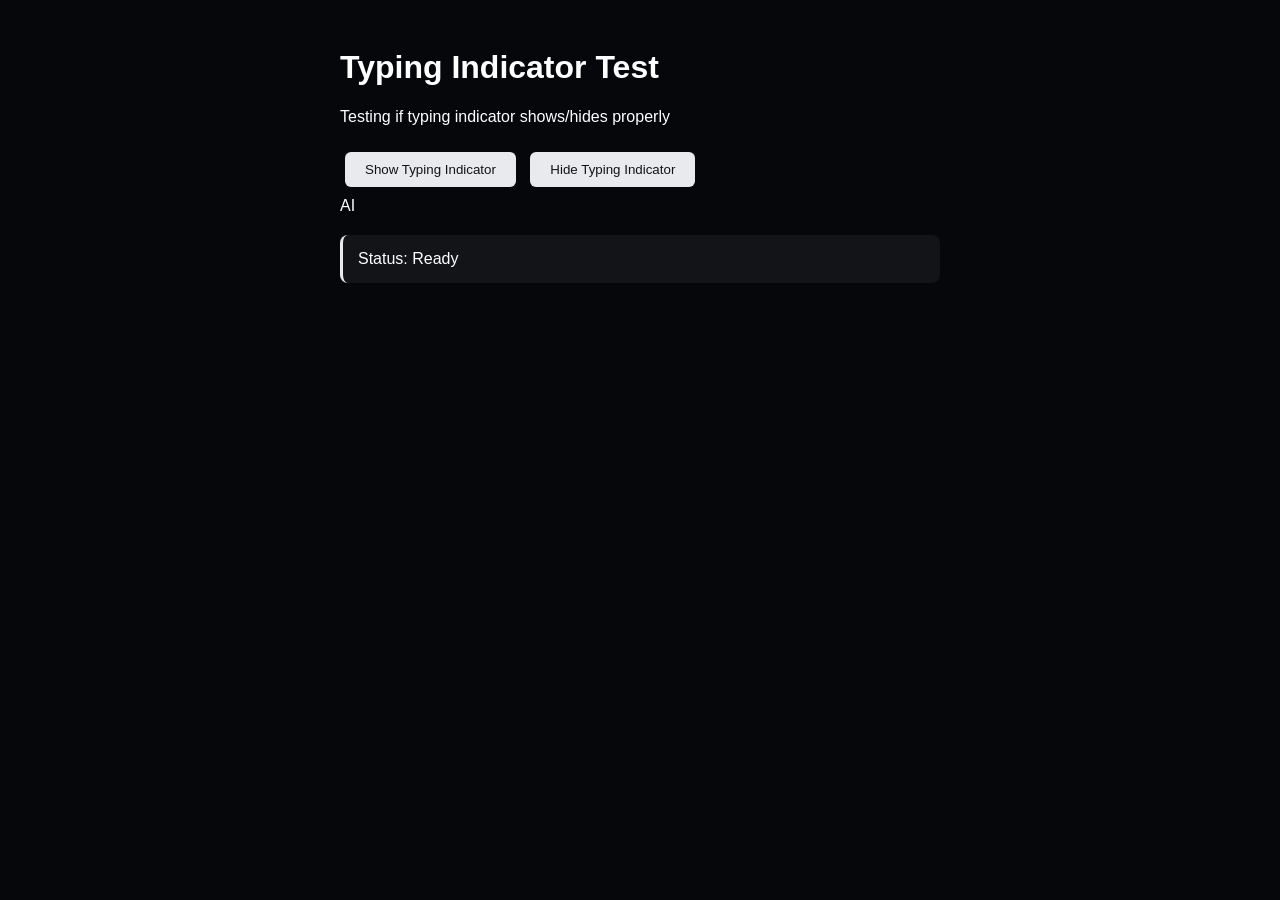
==== frontend/test_typing.html @ fcda92f5 "Refined Email Function And Documents Function" ====
<!DOCTYPE html>
<html lang="en">
<head>
    <meta charset="UTF-8">
    <meta name="viewport" content="width=device-width, initial-scale=1.0">
    <title>Test Typing Indicator</title>
    <link rel="stylesheet" href="frontend/css/globals.css?v=20260728">
    <style>
        body {
            padding: 20px;
            background-color: #05070b;
            color: white;
            font-family: 'DM Sans', sans-serif;
        }
        .test-container {
            max-width: 600px;
            margin: 0 auto;
        }
        .button {
            display: inline-block;
            padding: 10px 20px;
            background-color: #e8eaed;
            color: #111317;
            border: none;
            border-radius: 6px;
            cursor: pointer;
            margin: 10px 5px;
            font-weight: 500;
        }
        .button:hover {
            background-color: #d4d9e0;
        }
        .status {
            margin-top: 20px;
            padding: 15px;
            background-color: rgba(255, 255, 255, 0.05);
            border-radius: 8px;
            border-left: 3px solid #e8eaed;
        }
    </style>
</head>
<body>
    <div class="test-container">
        <h1>Typing Indicator Test</h1>
        <p>Testing if typing indicator shows/hides properly</p>

        <button class="button" id="showTyping">Show Typing Indicator</button>
        <button class="button" id="hideTyping">Hide Typing Indicator</button>

        <div class="typing-indicator" id="typingIndicator" aria-label="Assistant is typing">
            <div class="msg-avatar" aria-hidden="true">AI</div>
            <div class="typing-dots" aria-hidden="true">
                <span></span><span></span><span></span>
            </div>
        </div>

        <div class="status" id="status">Status: Ready</div>
    </div>

    <script>
        document.getElementById('showTyping').addEventListener('click', function() {
            const indicator = document.getElementById('typingIndicator');
            indicator.classList.add('visible');
            document.getElementById('status').textContent = 'Status: Typing indicator VISIBLE';
            document.getElementById('status').style.borderLeftColor = '#e8eaed';
        });

        document.getElementById('hideTyping').addEventListener('click', function() {
            const indicator = document.getElementById('typingIndicator');
            indicator.classList.remove('visible');
            document.getElementById('status').textContent = 'Status: Typing indicator HIDDEN';
            document.getElementById('status').style.borderLeftColor = '#a3a6ab';
        });
    </script>
</body>
</html>
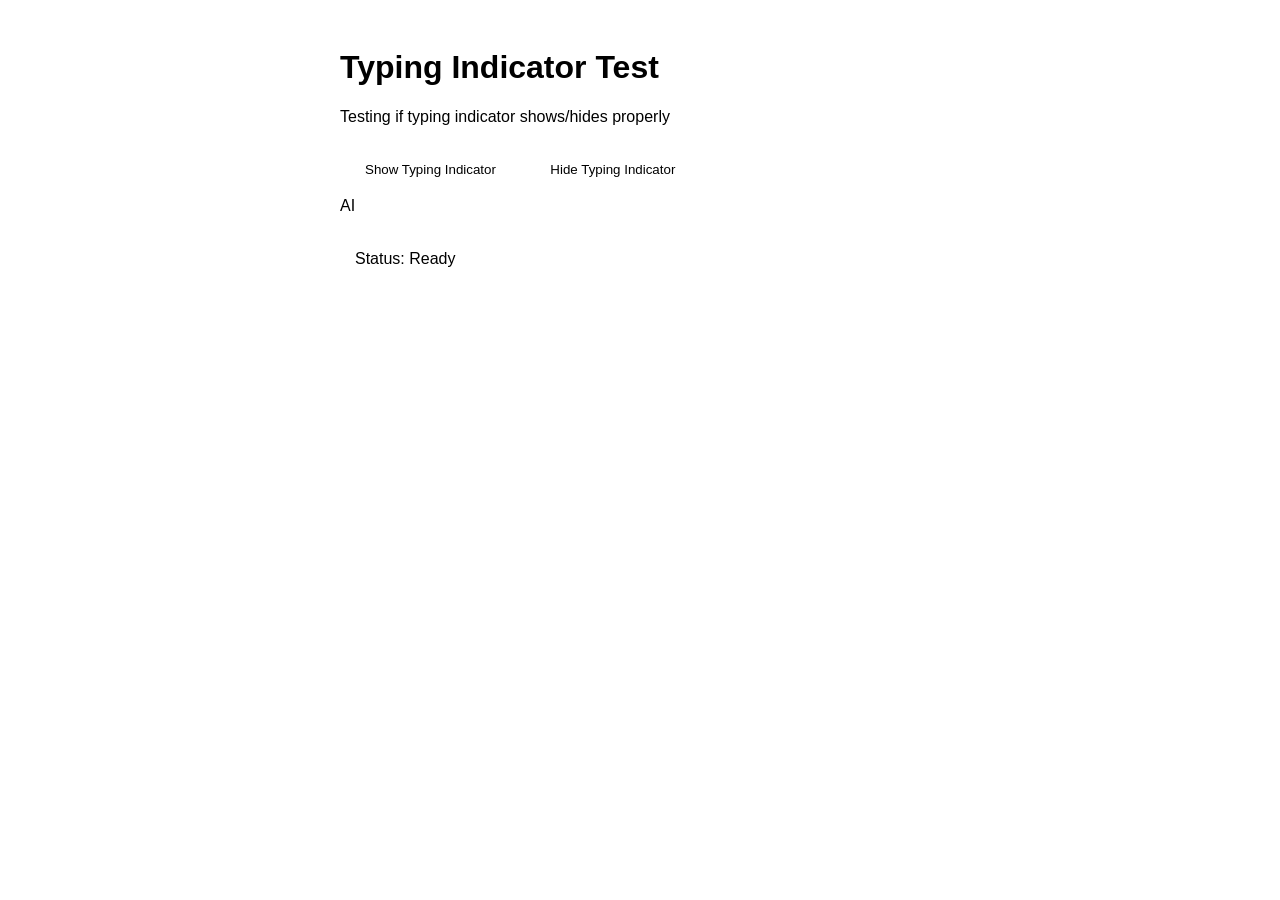
==== commit 49ced3d7: "Added themes change feature in dashboard" ====
--- a/frontend/test_typing.html
+++ b/frontend/test_typing.html
@@ -4,12 +4,13 @@
     <meta charset="UTF-8">
     <meta name="viewport" content="width=device-width, initial-scale=1.0">
     <title>Test Typing Indicator</title>
-    <link rel="stylesheet" href="frontend/css/globals.css?v=20260728">
+    <script src="frontend/js/theme.js?v=20260802"></script>
+    <link rel="stylesheet" href="frontend/css/globals.css?v=20260802">
     <style>
         body {
             padding: 20px;
-            background-color: #05070b;
-            color: white;
+            background-color: var(--bg-void);
+            color: var(--text-primary);
             font-family: 'DM Sans', sans-serif;
         }
         .test-container {
@@ -19,8 +20,8 @@
         .button {
             display: inline-block;
             padding: 10px 20px;
-            background-color: #e8eaed;
-            color: #111317;
+            background-color: var(--bg-elevated);
+            color: var(--text-primary);
             border: none;
             border-radius: 6px;
             cursor: pointer;
@@ -28,14 +29,14 @@
             font-weight: 500;
         }
         .button:hover {
-            background-color: #d4d9e0;
+            background-color: var(--bg-hover);
         }
         .status {
             margin-top: 20px;
             padding: 15px;
-            background-color: rgba(255, 255, 255, 0.05);
+            background-color: var(--bg-surface);
             border-radius: 8px;
-            border-left: 3px solid #e8eaed;
+            border-left: 3px solid var(--accent);
         }
     </style>
 </head>
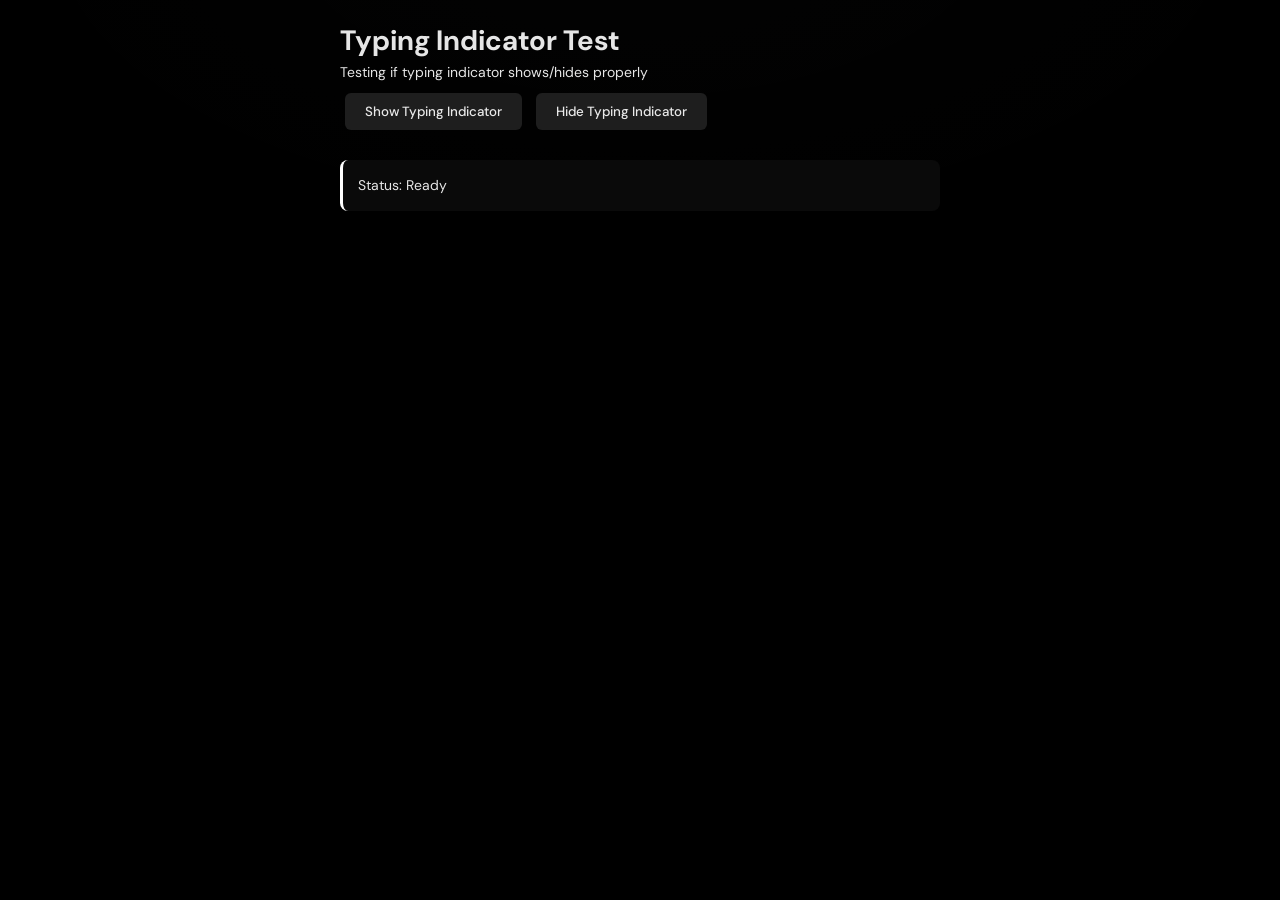
==== commit e07e76df: "Added Theme Changer In the Dashboard" ====
--- a/frontend/test_typing.html
+++ b/frontend/test_typing.html
@@ -4,8 +4,8 @@
     <meta charset="UTF-8">
     <meta name="viewport" content="width=device-width, initial-scale=1.0">
     <title>Test Typing Indicator</title>
-    <script src="frontend/js/theme.js?v=20260802"></script>
-    <link rel="stylesheet" href="frontend/css/globals.css?v=20260802">
+    <script src="js/theme.js?v=20260802"></script>
+    <link rel="stylesheet" href="css/globals.css?v=20260802">
     <style>
         body {
             padding: 20px;
--- a/frontend/css/globals.css
+++ b/frontend/css/globals.css
@@ -0,0 +1,2299 @@
+@import url('https://fonts.googleapis.com/css2?family=DM+Sans:ital,opsz,wght@0,9..40,300;0,9..40,400;0,9..40,500;1,9..40,300&family=DM+Mono:wght@300;400&display=swap');
+
+*, *::before, *::after {
+  box-sizing: border-box;
+  margin: 0;
+  padding: 0;
+}
+
+:root {
+  /* True black theme - pure grayscale for maximum darkness */
+  --bg-void: #000000;
+  --bg-surface: #0a0a0a;
+  --bg-raised: #121212;
+  --bg-elevated: #1e1e1e;
+  --bg-hover: rgba(255, 255, 255, 0.02);
+  --bg-active: rgba(255, 255, 255, 0.04);
+
+  --border-subtle: rgba(255, 255, 255, 0.04);
+  --border-mid: rgba(255, 255, 255, 0.08);
+  --border-strong: rgba(255, 255, 255, 0.12);
+
+  /* Pure grayscale text */
+  --text-primary: rgba(255, 255, 255, 0.9);
+  --text-secondary: rgba(255, 255, 255, 0.5);
+  --text-tertiary: rgba(255, 255, 255, 0.3);
+
+  /* Message bubbles - true grayscale */
+  --user-bubble: #1a1a1a;
+  --user-border: rgba(255, 255, 255, 0.08);
+  --assistant-bubble: #151515;
+  --assistant-border: rgba(255, 255, 255, 0.05);
+
+  /* Grayscale accents */
+  --accent: #ffffff;
+  --accent-soft: rgba(255, 255, 255, 0.06);
+  --accent-border: rgba(255, 255, 255, 0.15);
+  --accent-ring: rgba(255, 255, 255, 0.25);
+
+  --ok: #e0e0e0;
+  --warning: #d0d0d0;
+  --danger: #b0b0b0;
+
+  --glass-bg: rgba(0, 0, 0, 0.6);
+  --glass-border: rgba(255, 255, 255, 0.1);
+  --context-menu-bg: rgba(18, 18, 18, 0.96);
+  --context-menu-border: var(--border-mid);
+  --context-menu-shadow: 0 18px 44px -24px rgba(0, 0, 0, 0.8);
+  --context-menu-item-hover: rgba(255, 255, 255, 0.06);
+  --context-menu-item-text: var(--text-primary);
+
+  --dock-width: 72px;
+  --sidebar-width: 220px;
+
+  --font: 'DM Sans', -apple-system, BlinkMacSystemFont, sans-serif;
+  --mono: 'DM Mono', 'Courier New', monospace;
+  --ease: cubic-bezier(0.16, 1, 0.3, 1);
+}
+
+:root[data-theme="light"] {
+  color-scheme: light;
+  --bg-void: #f4f5f7;
+  --bg-surface: #ffffff;
+  --bg-raised: #f3f5f8;
+  --bg-elevated: #e7ebf1;
+  --bg-hover: rgba(15, 23, 42, 0.03);
+  --bg-active: rgba(15, 23, 42, 0.06);
+
+  --border-subtle: rgba(15, 23, 42, 0.08);
+  --border-mid: rgba(15, 23, 42, 0.12);
+  --border-strong: rgba(15, 23, 42, 0.18);
+
+  --text-primary: rgba(15, 23, 42, 0.92);
+  --text-secondary: rgba(15, 23, 42, 0.64);
+  --text-tertiary: rgba(15, 23, 42, 0.42);
+
+  --user-bubble: #eef2f7;
+  --user-border: rgba(15, 23, 42, 0.08);
+  --assistant-bubble: #f7f9fc;
+  --assistant-border: rgba(15, 23, 42, 0.06);
+
+  --accent: #111827;
+  --accent-soft: rgba(17, 24, 39, 0.06);
+  --accent-border: rgba(17, 24, 39, 0.16);
+  --accent-ring: rgba(17, 24, 39, 0.18);
+
+  --ok: #334155;
+  --warning: #475569;
+  --danger: #64748b;
+
+  --glass-bg: rgba(255, 255, 255, 0.72);
+  --glass-border: rgba(15, 23, 42, 0.08);
+  --context-menu-bg: rgba(255, 255, 255, 0.96);
+  --context-menu-border: rgba(15, 23, 42, 0.12);
+  --context-menu-shadow: 0 18px 44px -24px rgba(15, 23, 42, 0.22);
+  --context-menu-item-hover: rgba(15, 23, 42, 0.05);
+  --context-menu-item-text: rgba(15, 23, 42, 0.9);
+}
+
+:root[data-theme="black-gold"] {
+  color-scheme: dark;
+  --bg-void: #050403;
+  --bg-surface: #0f0d09;
+  --bg-raised: #15110c;
+  --bg-elevated: #1d1810;
+  --bg-hover: rgba(208, 163, 75, 0.05);
+  --bg-active: rgba(208, 163, 75, 0.09);
+
+  --border-subtle: rgba(208, 163, 75, 0.12);
+  --border-mid: rgba(208, 163, 75, 0.18);
+  --border-strong: rgba(208, 163, 75, 0.26);
+
+  --text-primary: rgba(249, 238, 214, 0.94);
+  --text-secondary: rgba(231, 212, 176, 0.64);
+  --text-tertiary: rgba(231, 212, 176, 0.42);
+
+  --user-bubble: #17120b;
+  --user-border: rgba(208, 163, 75, 0.16);
+  --assistant-bubble: #120f09;
+  --assistant-border: rgba(208, 163, 75, 0.1);
+
+  --accent: #d0a34b;
+  --accent-soft: rgba(208, 163, 75, 0.1);
+  --accent-border: rgba(208, 163, 75, 0.28);
+  --accent-ring: rgba(208, 163, 75, 0.2);
+
+  --ok: #d6b56f;
+  --warning: #e2c47c;
+  --danger: #b68a4d;
+
+  --glass-bg: rgba(10, 8, 4, 0.7);
+  --glass-border: rgba(208, 163, 75, 0.12);
+  --context-menu-bg: rgba(18, 14, 8, 0.96);
+  --context-menu-border: rgba(208, 163, 75, 0.18);
+  --context-menu-shadow: 0 18px 44px -24px rgba(0, 0, 0, 0.85);
+  --context-menu-item-hover: rgba(208, 163, 75, 0.09);
+  --context-menu-item-text: rgba(249, 238, 214, 0.94);
+}
+
+:root[data-theme="blue-night"] {
+  color-scheme: dark;
+  --bg-void: #03060d;
+  --bg-surface: #090f1b;
+  --bg-raised: #0e1626;
+  --bg-elevated: #141f34;
+  --bg-hover: rgba(105, 147, 255, 0.05);
+  --bg-active: rgba(105, 147, 255, 0.1);
+
+  --border-subtle: rgba(120, 153, 255, 0.11);
+  --border-mid: rgba(120, 153, 255, 0.17);
+  --border-strong: rgba(120, 153, 255, 0.24);
+
+  --text-primary: rgba(233, 240, 255, 0.94);
+  --text-secondary: rgba(186, 201, 234, 0.66);
+  --text-tertiary: rgba(186, 201, 234, 0.42);
+
+  --user-bubble: #101827;
+  --user-border: rgba(120, 153, 255, 0.15);
+  --assistant-bubble: #0c1320;
+  --assistant-border: rgba(120, 153, 255, 0.1);
+
+  --accent: #8fb0ff;
+  --accent-soft: rgba(143, 176, 255, 0.1);
+  --accent-border: rgba(143, 176, 255, 0.26);
+  --accent-ring: rgba(143, 176, 255, 0.2);
+
+  --ok: #a5c0ff;
+  --warning: #88a7ff;
+  --danger: #6a86c9;
+
+  --glass-bg: rgba(5, 10, 20, 0.7);
+  --glass-border: rgba(120, 153, 255, 0.12);
+  --context-menu-bg: rgba(9, 15, 27, 0.96);
+  --context-menu-border: rgba(120, 153, 255, 0.18);
+  --context-menu-shadow: 0 18px 44px -24px rgba(0, 0, 0, 0.85);
+  --context-menu-item-hover: rgba(120, 153, 255, 0.09);
+  --context-menu-item-text: rgba(233, 240, 255, 0.94);
+}
+
+:root[data-theme="light"] .dock-logo svg,
+:root[data-theme="light"] .drawer-brand svg,
+:root[data-theme="light"] .welcome-logo svg {
+  filter: invert(1) brightness(0.18);
+}
+
+html, body {
+  height: 100%;
+  background: var(--bg-void);
+  color: var(--text-primary);
+  font-family: var(--font);
+  font-size: 14px;
+  line-height: 1.5;
+  overflow: hidden;
+  -webkit-font-smoothing: antialiased;
+  -moz-osx-font-smoothing: grayscale;
+}
+
+/* Subtle cosmic glow for depth - barely visible */
+body {
+  background:
+    radial-gradient(1000px 480px at 50% -8%, rgba(248, 250, 255, 0.012), transparent 70%),
+    var(--bg-void);
+}
+
+/* ── Scrollbars ── */
+::-webkit-scrollbar { width: 3px; }
+::-webkit-scrollbar-track { background: transparent; }
+::-webkit-scrollbar-thumb { background: rgba(255, 255, 255, 0.08); border-radius: 99px; }
+::-webkit-scrollbar-thumb:hover { background: rgba(255, 255, 255, 0.15); }
+
+/* ── Keyboard focus ── */
+/* Enhanced visible ring for keyboard users with better contrast */
+a:focus-visible,
+button:focus-visible,
+input:focus-visible,
+select:focus-visible,
+textarea:focus-visible,
+[tabindex]:focus-visible {
+  outline: none;
+  box-shadow:
+    0 0 0 2px var(--bg-void),
+    0 0 0 4px var(--accent-ring),
+    0 2px 4px rgba(0,0,0,0.3);
+  border-radius: 8px;
+  position: relative;
+}
+
+a:focus-visible::before,
+button:focus-visible::before,
+input:focus-visible::before,
+select:focus-visible::before,
+textarea:focus-visible::before,
+[tabindex]:focus-visible::before {
+  content: '';
+  position: absolute;
+  inset: -2px;
+  border-radius: inherit;
+  border: 1px solid var(--accent-ring);
+  opacity: 0.5;
+  pointer-events: none;
+}
+
+:focus:not(:focus-visible) {
+  outline: none;
+}
+
+/* Enhance interactive elements with better hover states */
+button:not(.btn):not(.send-btn):not(.btn-ghost):not(.btn-primary):not(.btn-danger) {
+  transition: all 150ms ease;
+}
+
+button:not(.btn):not(.send-btn):not(.btn-ghost):not(.btn-primary):not(.btn-danger):hover {
+  transform: translateY(-1px);
+  box-shadow: 0 2px 4px rgba(0,0,0,0.2);
+}
+
+/* Improved link styles */
+a {
+  text-decoration: none;
+  color: var(--text-primary);
+  transition: color 150ms ease, text-shadow 150ms ease;
+}
+
+a:hover {
+  color: var(--accent);
+  text-shadow: 0 0 8px rgba(255,255,255,0.2);
+}
+
+/* Enhanced card hover effects with depth */
+.card-hover {
+  transition:
+    border-color 180ms var(--ease),
+    transform 180ms var(--ease),
+    box-shadow 180ms var(--ease),
+    background-color 180ms var(--ease);
+}
+
+.card-hover:hover {
+  border-color: var(--border-mid);
+  transform: translateY(-2px) scale(1.01);
+  box-shadow:
+    0 1px 0 rgba(255, 255, 255, 0.03) inset,
+    0 14px 32px -14px rgba(0, 0, 0, 0.5);
+  background-color: rgba(18, 18, 18, 0.8);
+}
+
+/* Stat card enhancements */
+.stat-card {
+  transition:
+    border-color 180ms var(--ease),
+    transform 180ms var(--ease),
+    box-shadow 180ms var(--ease),
+    background-color 180ms var(--ease);
+}
+
+.stat-card:hover {
+  border-color: var(--border-mid);
+  transform: translateY(-2px) scale(1.01);
+  box-shadow:
+    0 1px 0 rgba(255, 255, 255, 0.04) inset,
+    0 12px 28px -10px rgba(0, 0, 0, 0.7);
+  background-color: rgba(10, 10, 10, 0.8);
+}
+
+.stat-card:active {
+  transform: translateY(0);
+}
+
+/* Enhanced dock item interactions */
+.dock-item {
+  transition:
+    background 180ms var(--ease),
+    border-color 180ms var(--ease),
+    transform 180ms var(--ease),
+    box-shadow 180ms var(--ease),
+    color 180ms var(--ease);
+}
+
+.dock-item:hover {
+  background: var(--bg-hover);
+  border-color: var(--border-subtle);
+  color: var(--text-primary);
+  transform: scale(1.05) translateY(-2px);
+  box-shadow:
+    0 6px 20px rgba(0, 0, 0, 0.5),
+    0 0 0 1px rgba(248, 250, 255, 0.1);
+}
+
+.dock-item:active {
+  transform: scale(0.96);
+  transition-duration: 80ms;
+}
+
+.dock-item.active {
+  background: var(--accent-soft);
+  border-color: var(--accent-border);
+  color: var(--text-primary);
+  box-shadow:
+    0 0 0 1px rgba(248, 250, 255, 0.05) inset,
+    0 0 8px rgba(248, 250, 255, 0.1),
+    0 0 0 2px rgba(248, 250, 255, 0.2);
+  transform: scale(1.02);
+}
+
+/* Enhanced form elements */
+.input,
+input[type="text"],
+input[type="email"],
+input[type="password"],
+input[type="search"],
+input[type="url"],
+input[type="tel"],
+input[type="date"],
+input[type="time"],
+input[type="month"],
+input[type="datetime-local"],
+input[type="number"],
+textarea,
+select {
+  transition:
+    border-color 150ms ease,
+    box-shadow 150ms ease,
+    background 150ms ease,
+    color 150ms ease;
+}
+
+.input:focus,
+input[type="text"]:focus,
+input[type="email"]:focus,
+input[type="password"]:focus,
+input[type="search"]:focus,
+input[type="url"]:focus,
+input[type="tel"]:focus,
+input[type="date"]:focus,
+input[type="time"]:focus,
+input[type="month"]:focus,
+input[type="datetime-local"]:focus,
+input[type="number"]:focus,
+textarea:focus,
+select:focus {
+  border-color: var(--accent-border);
+  background: var(--bg-elevated);
+  box-shadow:
+    0 0 0 1px var(--accent-soft) inset,
+    0 0 0 3px rgba(255, 255, 255, 0.07);
+}
+
+/* Enhanced select dropdown */
+select {
+  background-image: url("data:image/svg+xml,%3Csvg xmlns='http://www.w3.org/2000/svg' width='12' height='12' viewBox='0 0 24 24' fill='none' stroke='rgba(255,255,255,0.3)' stroke-width='2' stroke-linecap='round' stroke-linejoin='round'%3E%3Cpolyline points='6 9 12 15 18 9'/%3E%3C/svg%3E");
+  background-position: right 10px center;
+  background-repeat: no-repeat;
+}
+
+.select-wrapper {
+  position: relative;
+}
+
+.select-wrapper::after {
+  content: '';
+  position: absolute;
+  right: 12px;
+  top: 50%;
+  width: 0;
+  height: 0;
+  border-left: 4px solid transparent;
+  border-right: 4px solid transparent;
+  border-top: 4px solid var(--text-secondary);
+  transform: translateY(-50%);
+  pointer-events: none;
+  transition: transform 150ms ease;
+}
+
+.select-wrapper.select-open::after {
+  transform: translateY(-50%) rotate(180deg);
+}
+
+/* Enhanced textarea */
+textarea {
+  resize: vertical;
+  min-height: 80px;
+  line-height: 1.6;
+  transition: all 150ms ease;
+}
+
+textarea:focus {
+  box-shadow:
+    0 0 0 1px var(--accent-soft) inset,
+    0 0 0 3px rgba(255, 255, 255, 0.07);
+}
+
+/* Enhanced badge animations */
+.badge {
+  transition: all 150ms ease;
+  position: relative;
+  overflow: hidden;
+}
+
+.badge:hover {
+  transform: scale(1.05);
+  box-shadow: 0 2px 4px rgba(0,0,0,0.2);
+}
+
+.badge::before {
+  content: '';
+  position: absolute;
+  top: 0;
+  left: 0;
+  width: 100%;
+  height: 100%;
+  background: linear-gradient(
+    90deg,
+    transparent,
+    rgba(255,255,255,0.1),
+    transparent
+  );
+  opacity: 0;
+  transition: opacity 0.3s ease;
+}
+
+.badge:hover::before {
+  opacity: 1;
+}
+
+/* Toast enhancements */
+.toast {
+  backdrop-filter: blur(20px);
+  -webkit-backdrop-filter: blur(20px);
+  border: 1px solid var(--border-mid);
+  border-left: 2px solid var(--border-strong);
+  box-shadow: 0 8px 28px rgba(0, 0, 0, 0.45);
+  animation: toastIn 0.28s var(--ease) both, toastFloat 3s ease-in-out infinite;
+}
+
+@keyframes toastFloat {
+  0%, 100% { transform: translateY(0px); }
+  50% { transform: translateY(-5px); }
+}
+
+.toast:hover {
+  transform: translateY(-2px);
+  box-shadow: 0 12px 32px rgba(0, 0, 0, 0.5);
+}
+
+/* Enhanced confirmation dialog */
+.confirm-card {
+  backdrop-filter: blur(10px);
+  -webkit-backdrop-filter: blur(10px);
+  border: 1px solid var(--border-mid);
+  box-shadow: 0 20px 60px rgba(0, 0, 0, 0.5);
+  animation: confirmPopup 0.3s cubic-bezier(0.16, 1, 0.3, 1) forwards;
+}
+
+@keyframes confirmPopup {
+  0% {
+    opacity: 0;
+    transform: translateY(-20px) scale(0.95);
+  }
+  70% {
+    transform: translateY(10px) scale(1.02);
+  }
+  100% {
+    opacity: 1;
+    transform: translateY(0) scale(1);
+  }
+}
+
+/* Enhanced loading skeletons */
+.skeleton-lines .line::after,
+.conv-skeleton-enhanced .avatar::after,
+.conv-skeleton-enhanced .line::after {
+  background: linear-gradient(
+    90deg,
+    transparent,
+    rgba(255, 255, 255, 0.08),
+    transparent
+  );
+  background-size: 200% 100%;
+  animation: shimmer 1.6s var(--ease) infinite;
+}
+
+@keyframes shimmer {
+  0% { background-position: -100% 0; }
+  100% { background-position: 100% 0; }
+}
+
+/* Message bubble enhancements */
+.message.user .msg-bubble,
+.message.assistant .msg-bubble {
+  transition:
+    background-color 150ms ease,
+    border-color 150ms ease,
+    transform 150ms ease;
+}
+
+.message.user .msg-bubble:hover,
+.message.assistant .msg-bubble:hover {
+  transform: translateY(-1px);
+  box-shadow: 0 2px 4px rgba(0,0,0,0.1);
+}
+
+.message.user .msg-bubble {
+  background: var(--user-bubble);
+  border: 1px solid var(--user-border);
+}
+
+.message.assistant .msg-bubble {
+  background: var(--assistant-bubble);
+  border: 1px solid var(--assistant-border);
+}
+
+/* Improve readability of code blocks */
+.msg-bubble pre {
+  border-radius: 8px !important;
+  overflow: visible;
+}
+
+.msg-bubble pre code {
+  border-radius: 4px;
+  display: inline-block;
+  padding: 2px 4px;
+}
+
+/* Link styling in messages */
+.msg-bubble a {
+  position: relative;
+  transition: all 150ms ease;
+}
+
+.msg-bubble a:hover {
+  color: var(--text-primary);
+  text-decoration: underline;
+  text-underline-offset: 2px;
+}
+
+.msg-bubble a::after {
+  content: '';
+  position: absolute;
+  left: 0;
+  bottom: -2px;
+  width: 0;
+  height: 1px;
+  background: currentColor;
+  transition: width 0.3s ease;
+}
+
+.msg-bubble a:hover::after {
+  width: 100%;
+}
+
+/* ── App shell ── */
+#app {
+  display: flex;
+  height: 100vh;
+  width: 100vw;
+}
+
+/* ──────────────────────────────────────────
+   DOCK
+────────────────────────────────────────── */
+.dock {
+  width: var(--dock-width);
+  flex-shrink: 0;
+  background: var(--glass-bg);
+  border-right: 1px solid var(--glass-border);
+  backdrop-filter: blur(24px);
+  -webkit-backdrop-filter: blur(24px);
+  display: flex;
+  flex-direction: column;
+  align-items: center;
+  padding: 16px 0;
+  z-index: 10;
+}
+
+.dock-logo {
+  width: 38px;
+  height: 38px;
+  background: var(--bg-elevated);
+  border: 1px solid var(--border-mid);
+  border-radius: 12px;
+  display: flex;
+  align-items: center;
+  justify-content: center;
+  margin-bottom: 20px;
+  flex-shrink: 0;
+}
+
+.dock-logo svg {
+  width: 18px;
+  height: 18px;
+  opacity: 0.9;
+}
+
+.dock-divider {
+  width: 28px;
+  height: 1px;
+  background: var(--border-subtle);
+  margin: 8px 0;
+  flex-shrink: 0;
+}
+
+.dock-nav {
+  display: flex;
+  flex-direction: column;
+  align-items: center;
+  gap: 2px;
+  flex: 1;
+  width: 100%;
+  padding: 0 10px;
+}
+
+.dock-bottom {
+  width: 100%;
+  display: flex;
+  flex-direction: column;
+  align-items: center;
+  padding: 0 10px;
+}
+
+.dock-item {
+  position: relative;
+  width: 48px;
+  height: 48px;
+  border-radius: 11px;
+  display: flex;
+  align-items: center;
+  justify-content: center;
+  cursor: pointer;
+  border: 1px solid transparent;
+  background: transparent;
+  text-decoration: none;
+  color: var(--text-secondary);
+  transition:
+    background 180ms var(--ease),
+    border-color 180ms var(--ease),
+    transform 180ms var(--ease),
+    box-shadow 180ms var(--ease),
+    color 180ms var(--ease);
+}
+
+/* Notification badge for dock items */
+.dock-item .badge {
+  position: absolute;
+  top: -4px;
+  right: -4px;
+  min-width: 10px;
+  height: 10px;
+  background: var(--danger);
+  color: white;
+  border-radius: 50%;
+  font-size: 8px;
+  font-weight: 500;
+  display: flex;
+  align-items: center;
+  justify-content: center;
+  box-shadow: 0 0 0 2px var(--bg-void);
+}
+
+.dock-item svg {
+  width: 18px;
+  height: 18px;
+  flex-shrink: 0;
+}
+
+.dock-item:hover {
+  background: var(--bg-hover);
+  border-color: var(--border-subtle);
+  color: var(--text-primary);
+  transform: scale(1.1) translateY(-2px);
+  box-shadow:
+    0 6px 20px rgba(0, 0, 0, 0.5),
+    0 0 0 1px rgba(248, 250, 255, 0.1);
+}
+
+.dock-item:active {
+  transform: scale(0.96);
+  transition-duration: 80ms;
+}
+
+.dock-item.active {
+  background: var(--accent-soft);
+  border-color: var(--accent-border);
+  color: var(--text-primary);
+  box-shadow:
+    0 0 0 1px rgba(248, 250, 255, 0.05) inset,
+    0 0 8px rgba(248, 250, 255, 0.1),
+    0 0 0 2px rgba(248, 250, 255, 0.2);
+}
+
+.dock-item.active::before {
+  content: '';
+  position: absolute;
+  left: -10px;
+  top: 50%;
+  width: 3px;
+  height: 18px;
+  border-radius: 2px;
+  background: var(--accent);
+  transform: translateY(-50%);
+  box-shadow: 0 0 4px rgba(248,250,255,0.3);
+}
+
+/* Tooltip */
+.dock-item .tooltip {
+  position: absolute;
+  left: calc(100% + 12px);
+  top: 50%;
+  background: var(--bg-elevated);
+  border: 1px solid var(--border-mid);
+  color: var(--text-primary);
+  font-family: var(--font);
+  font-size: 12px;
+  font-weight: 400;
+  letter-spacing: 0.01em;
+  padding: 5px 10px;
+  border-radius: 7px;
+  white-space: nowrap;
+  pointer-events: none;
+  opacity: 0;
+  backdrop-filter: blur(12px);
+  -webkit-backdrop-filter: blur(12px);
+  z-index: 100;
+  transform: translateY(-50%) translateX(-4px);
+  transition:
+    opacity 140ms ease,
+    transform 140ms ease;
+}
+
+.dock-item:hover .tooltip {
+  opacity: 1;
+  transform: translateY(-50%) translateX(0);
+}
+
+/* ──────────────────────────────────────────
+   SIDEBAR PANEL (chat list)
+────────────────────────────────────────── */
+.sidebar-panel {
+  width: var(--sidebar-width);
+  flex-shrink: 0;
+  background: var(--glass-bg);
+  border-right: 1px solid var(--glass-border);
+  backdrop-filter: blur(24px);
+  -webkit-backdrop-filter: blur(24px);
+  display: flex;
+  flex-direction: column;
+  overflow: hidden;
+}
+
+.sidebar-header {
+  padding: 14px 14px 10px;
+  border-bottom: 1px solid var(--border-subtle);
+  display: flex;
+  align-items: center;
+  justify-content: space-between;
+  flex-shrink: 0;
+}
+
+.sidebar-title {
+  font-size: 11px;
+  font-weight: 500;
+  letter-spacing: 0.06em;
+  text-transform: uppercase;
+  color: var(--text-tertiary);
+}
+
+.new-chat-btn {
+  width: 24px;
+  height: 24px;
+  background: transparent;
+  border: 1px solid var(--border-subtle);
+  border-radius: 6px;
+  display: flex;
+  align-items: center;
+  justify-content: center;
+  cursor: pointer;
+  color: var(--text-secondary);
+  transition:
+    background 150ms ease,
+    border-color 150ms ease,
+    color 150ms ease;
+}
+
+.new-chat-btn:hover {
+  background: var(--bg-hover);
+  border-color: var(--border-mid);
+  color: var(--text-primary);
+  box-shadow: 0 0 0 1px rgba(248, 250, 255, 0.15);
+}
+
+.new-chat-btn:active {
+  transform: scale(0.93);
+}
+
+.new-chat-btn svg {
+  width: 12px;
+  height: 12px;
+}
+
+.sidebar-list {
+  flex: 1;
+  overflow-y: auto;
+  padding: 8px 6px;
+}
+
+/* ── Drawer nav (mobile only — hidden on desktop where the dock handles nav) ── */
+.drawer-nav { display: none; }
+
+.drawer-brand {
+  display: flex;
+  align-items: center;
+  gap: 10px;
+  padding: 14px 14px 10px;
+  text-decoration: none;
+  color: var(--text-primary);
+  font-size: 15px;
+  font-weight: 500;
+  letter-spacing: -0.01em;
+}
+
+.drawer-brand svg { width: 22px; height: 22px; }
+
+.drawer-link {
+  display: flex;
+  align-items: center;
+  gap: 12px;
+  padding: 9px 14px;
+  text-decoration: none;
+  color: var(--text-secondary);
+  font-size: 13.5px;
+  font-weight: 300;
+  border-left: 2px solid transparent;
+  transition: background 150ms var(--ease), color 150ms var(--ease);
+}
+
+.drawer-link svg { width: 18px; height: 18px; flex-shrink: 0; }
+.drawer-link:hover { background: var(--bg-hover); color: var(--text-primary); }
+
+.drawer-link.active {
+  background: var(--accent-soft);
+  color: var(--text-primary);
+  border-left-color: var(--accent);
+}
+
+.conv-item {
+  position: relative;
+  padding: 8px 10px;
+  border-radius: 8px;
+  cursor: pointer;
+  color: var(--text-secondary);
+  font-size: 12.5px;
+  font-weight: 300;
+  letter-spacing: 0.005em;
+  white-space: nowrap;
+  overflow: hidden;
+  text-overflow: ellipsis;
+  transition:
+    background 150ms var(--ease),
+    color 150ms var(--ease);
+  animation: listIn 0.3s var(--ease) both;
+}
+
+.conv-item:hover {
+  background: var(--bg-hover);
+  color: var(--text-primary);
+}
+
+.conv-item.active {
+  background: var(--accent-soft);
+  color: var(--text-primary);
+  box-shadow: inset 2px 0 0 var(--accent);
+}
+
+.conv-empty {
+  font-size: 11px;
+  color: var(--text-tertiary);
+  padding: 8px 10px;
+  font-weight: 300;
+}
+
+/* ──────────────────────────────────────────
+   MAIN CONTENT
+────────────────────────────────────────── */
+.main {
+  flex: 1;
+  display: flex;
+  flex-direction: column;
+  overflow: hidden;
+  min-width: 0;
+}
+
+/* ── Header ── */
+.header {
+  height: 56px;
+  flex-shrink: 0;
+  background: var(--glass-bg);
+  border-bottom: 1px solid var(--glass-border);
+  backdrop-filter: blur(24px);
+  -webkit-backdrop-filter: blur(24px);
+  display: flex;
+  align-items: center;
+  justify-content: space-between;
+  padding: 0 24px;
+  gap: 16px;
+}
+
+.header-title {
+  font-size: 14px;
+  font-weight: 500;
+  letter-spacing: -0.01em;
+  color: var(--text-primary);
+  overflow: hidden;
+  text-overflow: ellipsis;
+  white-space: nowrap;
+}
+
+.header-controls {
+  display: flex;
+  align-items: center;
+  gap: 10px;
+  flex-shrink: 0;
+}
+
+.agent-badge {
+  display: none;
+  align-items: center;
+  gap: 6px;
+  font-size: 11px;
+  font-weight: 400;
+  letter-spacing: 0.04em;
+  text-transform: uppercase;
+  padding: 3px 4px 3px 9px;
+  border-radius: 6px;
+  background: var(--accent-soft);
+  border: 1px solid var(--accent-border);
+  color: var(--text-primary);
+}
+
+.agent-badge.visible {
+  display: inline-flex;
+}
+
+/* Inline × control inside the badge clears the active agent */
+.agent-badge .agent-clear {
+  display: flex;
+  align-items: center;
+  justify-content: center;
+  width: 16px;
+  height: 16px;
+  padding: 0;
+  border: none;
+  border-radius: 4px;
+  background: transparent;
+  color: var(--text-secondary);
+  cursor: pointer;
+  transition: background 140ms var(--ease), color 140ms var(--ease);
+}
+
+.agent-badge .agent-clear:hover {
+  background: rgba(255, 255, 255, 0.10);
+  color: var(--text-primary);
+}
+
+.agent-badge .agent-clear svg {
+  width: 10px;
+  height: 10px;
+}
+
+#modelSelector {
+  appearance: none;
+  -webkit-appearance: none;
+  background: var(--bg-elevated);
+  color: var(--text-secondary);
+  border: 1px solid var(--border-subtle);
+  border-radius: 8px;
+  padding: 6px 30px 6px 12px;
+  font-size: 12px;
+  font-family: var(--font);
+  cursor: pointer;
+  background-image: url("data:image/svg+xml,%3Csvg xmlns='http://www.w3.org/2000/svg' width='12' height='12' viewBox='0 0 24 24' fill='none' stroke='rgba(255,255,255,0.3)' stroke-width='2' stroke-linecap='round' stroke-linejoin='round'%3E%3Cpolyline points='6 9 12 15 18 9'/%3E%3C/svg%3E");
+  background-repeat: no-repeat;
+  background-position: right 10px center;
+  transition:
+    border-color 180ms ease,
+    color 180ms ease;
+}
+
+#modelSelector:hover {
+  border-color: var(--border-mid);
+  color: var(--text-primary);
+}
+
+#modelSelector:focus {
+  outline: none;
+  border-color: var(--border-strong);
+}
+
+#modelSelector option {
+  background: var(--bg-elevated);
+  color: var(--text-primary);
+}
+
+/* ── Messages area ── */
+.messages-area {
+  flex: 1;
+  overflow-y: auto;
+  padding: 32px 24px 0;
+  display: flex;
+  flex-direction: column;
+}
+
+.messages-inner {
+  max-width: 780px;
+  width: 100%;
+  margin: 0 auto;
+  display: flex;
+  flex-direction: column;
+  gap: 20px;
+  flex: 1;
+  padding-bottom: 16px;
+}
+
+/* Welcome state */
+.welcome {
+  flex: 1;
+  display: flex;
+  flex-direction: column;
+  align-items: center;
+  justify-content: center;
+  gap: 12px;
+  padding: 60px 0;
+  text-align: center;
+}
+
+.welcome-logo {
+  width: 52px;
+  height: 52px;
+  background: var(--bg-elevated);
+  border: 1px solid var(--border-mid);
+  border-radius: 16px;
+  display: flex;
+  align-items: center;
+  justify-content: center;
+  margin-bottom: 8px;
+}
+
+.welcome-logo svg {
+  width: 22px;
+  height: 22px;
+  opacity: 0.8;
+}
+
+.welcome h2 {
+  font-size: 22px;
+  font-weight: 300;
+  letter-spacing: -0.03em;
+  color: var(--text-primary);
+}
+
+.welcome p {
+  font-size: 13px;
+  color: var(--text-tertiary);
+  font-weight: 300;
+  letter-spacing: 0.01em;
+}
+
+/* ── Message bubbles ── */
+.message {
+  display: flex;
+  gap: 12px;
+  animation: msgIn 0.28s var(--ease) both;
+}
+
+@keyframes msgIn {
+  from {
+    opacity: 0;
+    transform: translateY(8px);
+  }
+  to {
+    opacity: 1;
+    transform: translateY(0);
+  }
+}
+
+.message.user {
+  flex-direction: row-reverse;
+}
+
+.msg-avatar {
+  width: 28px;
+  height: 28px;
+  border-radius: 8px;
+  flex-shrink: 0;
+  display: flex;
+  align-items: center;
+  justify-content: center;
+  font-size: 11px;
+  font-weight: 500;
+  letter-spacing: 0.02em;
+  margin-top: 2px;
+}
+
+.message.assistant .msg-avatar {
+  background: var(--bg-elevated);
+  border: 1px solid var(--border-subtle);
+  color: var(--text-tertiary);
+}
+
+.message.user .msg-avatar {
+  background: rgba(255, 255, 255, 0.06);
+  border: 1px solid var(--border-subtle);
+  color: var(--text-secondary);
+}
+
+.msg-content {
+  max-width: 72%;
+  display: flex;
+  flex-direction: column;
+  gap: 4px;
+}
+
+.message.user .msg-content {
+  align-items: flex-end;
+}
+
+.msg-bubble {
+  padding: 11px 15px;
+  line-height: 1.65;
+  font-size: 13.5px;
+  font-weight: 300;
+  letter-spacing: 0.005em;
+  max-width: 100%;
+  word-wrap: break-word;
+  overflow-wrap: break-word;
+}
+
+.message.has-context-menu .msg-bubble {
+  border-color: var(--border-mid);
+  box-shadow: 0 0 0 1px var(--accent-soft) inset;
+}
+
+.message.user .msg-bubble {
+  background: var(--user-bubble);
+  border: 1px solid var(--user-border);
+  color: var(--text-primary);
+  border-radius: 13px;
+  border-bottom-right-radius: 4px;
+}
+
+.message.assistant .msg-bubble {
+  background: var(--assistant-bubble);
+  border: 1px solid var(--assistant-border);
+  color: var(--text-primary);
+  border-radius: 13px;
+  border-bottom-left-radius: 4px;
+}
+
+.msg-time {
+  font-size: 10px;
+  color: var(--text-tertiary);
+  font-weight: 300;
+  letter-spacing: 0.02em;
+  padding: 0 2px;
+}
+
+/* Markdown inside bubbles */
+.msg-bubble p {
+  margin: 6px 0;
+}
+
+.msg-bubble p:first-child { margin-top: 0; }
+.msg-bubble p:last-child  { margin-bottom: 0; }
+
+.msg-bubble ul,
+.msg-bubble ol {
+  padding-left: 18px;
+  margin: 6px 0;
+}
+
+.msg-bubble li {
+  margin: 3px 0;
+}
+
+.msg-bubble strong {
+  font-weight: 500;
+  color: rgba(255, 255, 255, 0.95);
+}
+
+.msg-bubble a {
+  color: rgba(255, 255, 255, 0.6);
+  text-decoration: underline;
+  text-underline-offset: 2px;
+  word-break: break-all;
+}
+
+.msg-bubble a:hover {
+  color: var(--text-primary);
+}
+
+.msg-bubble h1, .msg-bubble h2, .msg-bubble h3 {
+  font-weight: 500;
+  margin: 10px 0 4px;
+  letter-spacing: -0.01em;
+}
+
+.msg-bubble blockquote {
+  border-left: 2px solid var(--border-mid);
+  padding-left: 12px;
+  color: var(--text-secondary);
+  margin: 8px 0;
+  font-style: italic;
+}
+
+.msg-bubble pre {
+  position: relative;
+  background: rgba(0, 0, 0, 0.4) !important;
+  border: 1px solid rgba(255, 255, 255, 0.06) !important;
+  border-radius: 8px !important;
+  padding: 36px 12px 12px !important;
+  margin: 10px 0 !important;
+  overflow-x: auto;
+  font-size: 12px;
+}
+
+.msg-bubble code {
+  font-family: var(--mono);
+  font-size: 12px;
+}
+
+.msg-bubble :not(pre) > code {
+  background: rgba(255, 255, 255, 0.06);
+  border: 1px solid rgba(255, 255, 255, 0.08);
+  border-radius: 4px;
+  padding: 1px 5px;
+  font-size: 12px;
+}
+
+.code-copy-btn {
+  position: absolute;
+  top: 10px;
+  right: 10px;
+  z-index: 1;
+  border: 1px solid var(--border-mid);
+  background: var(--bg-surface);
+  color: var(--text-secondary);
+  border-radius: 8px;
+  padding: 4px 8px;
+  font-size: 11px;
+  line-height: 1;
+  cursor: pointer;
+  transition: background 150ms ease, color 150ms ease, border-color 150ms ease, transform 150ms ease;
+}
+
+.code-copy-btn:hover,
+.code-copy-btn:focus-visible {
+  background: var(--accent-soft);
+  color: var(--text-primary);
+  border-color: var(--accent-border);
+  transform: translateY(-1px);
+}
+
+.message-context-menu {
+  position: fixed;
+  z-index: 90;
+  min-width: 180px;
+  padding: 6px;
+  border-radius: 12px;
+  border: 1px solid var(--context-menu-border);
+  background: var(--context-menu-bg);
+  box-shadow: var(--context-menu-shadow);
+  backdrop-filter: blur(18px);
+  -webkit-backdrop-filter: blur(18px);
+}
+
+.message-context-menu[hidden] {
+  display: none;
+}
+
+.message-context-menu.visible {
+  animation: menuIn 140ms var(--ease) both;
+}
+
+@keyframes menuIn {
+  from {
+    opacity: 0;
+    transform: translateY(4px) scale(0.98);
+  }
+  to {
+    opacity: 1;
+    transform: translateY(0) scale(1);
+  }
+}
+
+.message-context-menu-item {
+  width: 100%;
+  display: flex;
+  align-items: center;
+  justify-content: flex-start;
+  gap: 8px;
+  padding: 9px 10px;
+  border: 0;
+  border-radius: 8px;
+  background: transparent;
+  color: var(--context-menu-item-text);
+  font: inherit;
+  font-size: 12.5px;
+  font-weight: 400;
+  text-align: left;
+  cursor: pointer;
+  transition: background 140ms ease, color 140ms ease;
+}
+
+.message-context-menu-item:hover,
+.message-context-menu-item:focus-visible {
+  outline: none;
+  background: var(--context-menu-item-hover);
+  color: var(--context-menu-item-text);
+}
+
+/* Highlight.js override */
+.hljs {
+  background: transparent !important;
+  padding: 0 !important;
+}
+
+/* ── Typing indicator ── */
+.typing-indicator {
+  display: flex;
+  gap: 12px;
+  align-items: flex-start;
+  opacity: 0;
+  max-height: 0;
+  overflow: hidden;
+  transition:
+    opacity 200ms ease,
+    max-height 200ms ease;
+}
+
+.typing-indicator.visible {
+  opacity: 1;
+  max-height: 60px;
+}
+
+.typing-dots {
+  background: var(--assistant-bubble);
+  border: 1px solid var(--assistant-border);
+  border-radius: 13px;
+  border-bottom-left-radius: 4px;
+  padding: 12px 16px;
+  display: flex;
+  gap: 5px;
+  align-items: center;
+}
+
+.typing-dots span {
+  width: 5px;
+  height: 5px;
+  background: rgba(255, 255, 255, 0.25);
+  border-radius: 50%;
+  animation: dot 1.3s infinite ease-in-out;
+}
+
+.typing-dots span:nth-child(2) { animation-delay: 0.15s; }
+.typing-dots span:nth-child(3) { animation-delay: 0.30s; }
+
+@keyframes dot {
+  0%, 80%, 100% { transform: scale(0.8); opacity: 0.4; }
+  40%           { transform: scale(1.1); opacity: 1; }
+}
+
+/* ── Composer ── */
+.composer-wrap {
+  flex-shrink: 0;
+  padding: 12px 24px 18px;
+  background: linear-gradient(to top, var(--bg-void) 55%, transparent);
+  position: relative;
+  overflow: hidden;
+}
+
+.composer {
+  max-width: 780px;
+  margin: 0 auto;
+  background: var(--glass-bg);
+  border: 1px solid var(--border-mid);
+  border-radius: 14px;
+  backdrop-filter: blur(24px);
+  -webkit-backdrop-filter: blur(24px);
+  display: flex;
+  align-items: center;
+  gap: 8px;
+  padding: 6px 6px 6px 16px;
+  transition:
+    border-color 200ms cubic-bezier(0.16, 1, 0.3, 1),
+    box-shadow 200ms cubic-bezier(0.16, 1, 0.3, 1),
+    background-color 200ms cubic-bezier(0.16, 1, 0.3, 1);
+  position: relative;
+  z-index: 1;
+}
+
+/* Enhanced focus state with layered effect */
+.composer:focus-within {
+  border-color: var(--border-strong);
+  box-shadow:
+    0 0 0 2px rgba(255, 255, 255, 0.08) inset,
+    0 0 0 3px rgba(255, 255, 255, 0.04) inset,
+    0 8px 32px rgba(0, 0, 0, 0.5);
+  background-color: rgba(0, 0, 0, 0.65);
+}
+
+/* Add a subtle glow overlay on focus */
+.composer:focus-within::before {
+  content: '';
+  position: absolute;
+  top: -2px;
+  left: -2px;
+  right: -2px;
+  bottom: -2px;
+  border-radius: 16px;
+  background: linear-gradient(
+    45deg,
+    transparent 30%,
+    rgba(255, 255, 255, 0.03) 50%,
+    transparent 70%
+  );
+  background-size: 200% 200%;
+  animation: gradientShift 3s ease-in-out infinite;
+  z-index: -1;
+  pointer-events: none;
+}
+
+@keyframes gradientShift {
+  0% { background-position: 0% 50%; }
+  50% { background-position: 100% 50%; }
+  100% { background-position: 0% 50%; }
+}
+
+/* Improve input focus state */
+.composer input:focus {
+  outline: none;
+}
+
+/* Enhanced placeholder styling */
+.computer input::placeholder {
+  color: var(--text-tertiary);
+  transition: opacity 200ms ease;
+}
+
+.composer input:focus::placeholder {
+  opacity: 0.7;
+}
+
+/* Send button enhancements */
+.send-btn {
+  flex-shrink: 0;
+  width: 34px;
+  height: 34px;
+  background: var(--bg-elevated);
+  border: 1px solid var(--border-mid);
+  border-radius: 9px;
+  display: flex;
+  align-items: center;
+  justify-content: center;
+  cursor: pointer;
+  color: var(--text-secondary);
+  transition:
+    background 180ms cubic-bezier(0.16, 1, 0.3, 1),
+    border-color 180ms cubic-bezier(0.16, 1, 0.3, 1),
+    color 180ms cubic-bezier(0.16, 1, 0.3, 1),
+    transform 150ms cubic-bezier(0.16, 1, 0.3, 1),
+    box-shadow 180ms ease;
+  position: relative;
+  overflow: hidden;
+}
+
+.send-btn:hover {
+  background: var(--accent-soft);
+  border-color: var(--accent-border);
+  color: var(--text-primary);
+  box-shadow: 0 0 0 1px rgba(248, 250, 255, 0.2);
+  transform: translateY(-1px);
+}
+
+.send-btn:active {
+  transform: scale(0.93);
+  transition-duration: 60ms;
+}
+
+.send-btn:active::before {
+  content: '';
+  position: absolute;
+  top: 0;
+  left: 0;
+  right: 0;
+  bottom: 0;
+  background: rgba(0, 0, 0, 0.1);
+}
+
+.send-btn svg {
+  width: 15px;
+  height: 15px;
+  transition: transform 200ms ease;
+}
+
+.send-btn:hover svg {
+  transform: scale(1.1);
+}
+
+.send-btn:active svg {
+  transform: scale(0.9);
+}
+
+/* Add ripple effect to send button */
+.send-btn::after {
+  content: '';
+  position: absolute;
+  top: 50%;
+  left: 50%;
+  width: 0;
+  height: 0;
+  background: rgba(255, 255, 255, 0.2);
+  border-radius: 50%;
+  transform: translate(-50%, -50%);
+  transition: width 0.3s ease, height 0.3s ease;
+  pointer-events: none;
+}
+
+.send-btn:active::after {
+  width: 60px;
+  height: 60px;
+}
+
+/* Message input specific enhancements */
+.composer input {
+  font-size: 14px;
+  line-height: 1.5;
+  padding: 8px 0;
+  min-height: 20px;
+  background: transparent;
+  border: none;
+  outline: none;
+  color: var(--text-primary);
+  font-family: var(--font);
+  font-weight: 300;
+  letter-spacing: 0.005em;
+  caret-color: var(--text-primary);
+  resize: none;
+  width: 100%;
+  transition:
+    color 150ms ease,
+    padding 150ms ease;
+}
+
+/* Remove any unwanted outline or box on focus */
+.composer input:focus {
+  outline: none !important;
+  box-shadow: none !important;
+  border: none !important;
+}
+
+/* Enhanced placeholder behavior */
+.computer input::-webkit-input-placeholder {
+  color: var(--text-tertiary);
+  transition: opacity 150ms ease, transform 150ms ease;
+}
+
+.composer input::-moz-placeholder {
+  color: var(--text-tertiary);
+  transition: opacity 150ms ease, transform 150ms ease;
+}
+
+.composer input:-ms-input-placeholder {
+  color: var(--text-tertiary);
+  transition: opacity 150ms ease, transform 150ms ease;
+}
+
+.composer input::-ms-input-placeholder {
+  color: var(--text-tertiary);
+  transition: opacity 150ms ease, transform 150ms ease;
+}
+
+.composer input::placeholder {
+  color: var(--text-tertiary);
+  transition: opacity 150ms ease, transform 150ms ease;
+}
+
+/* Slightly lift placeholder on focus for better UX */
+.composer input:focus::-webkit-input-placeholder {
+  opacity: 0.7;
+  transform: translateY(-2px);
+}
+
+.composer input:focus::-moz-placeholder {
+  opacity: 0.7;
+  transform: translateY(-2px);
+}
+
+.composer input:focus:-ms-input-placeholder {
+  opacity: 0.7;
+  transform: translateY(-2px);
+}
+
+.composer input:focus::-ms-input-placeholder {
+  opacity: 0.7;
+  transform: translateY(-2px);
+}
+
+.composer input:focus::placeholder {
+  opacity: 0.7;
+  transform: translateY(-2px);
+}
+
+/* Prevent unwanted browser auto-fill backgrounds */
+.composer input:-webkit-autofill,
+.composer input:-webkit-autofill:hover,
+.composer input:-webkit-autofill:focus,
+.composer input:-webkit-autofill:active {
+  -webkit-box-shadow: 0 0 0 30px transparent inset !important;
+  -webkit-text-fill-color: var(--text-primary) !important;
+}
+
+/* Add subtle inner glow on focus for clarity without being intrusive */
+.composer:focus-within {
+  box-shadow:
+    0 0 0 1px rgba(255, 255, 255, 0.05) inset,
+    0 0 0 2px rgba(255, 255, 255, 0.02) inset,
+    0 8px 32px rgba(0, 0, 0, 0.4);
+  background-color: rgba(0, 0, 0, 0.6);
+}
+
+/* Enhanced focus state for input-focused class */
+.composer.input-focused {
+  box-shadow:
+    0 0 0 1px rgba(255, 255, 255, 0.08) inset,
+    0 0 0 2px rgba(255, 255, 255, 0.04) inset,
+    0 8px 32px rgba(0, 0, 0, 0.5);
+  background-color: rgba(0, 0, 0, 0.65);
+}
+
+/* Clean up any unusual boxes or outlines that might appear */
+/* Override any aggressive browser focus styles */
+* {
+  -webkit-tap-highlight-color: transparent;
+}
+
+/* Ensure no outline appears on any element */
+*:focus {
+  outline: none;
+}
+
+/* Custom focus indicator that's more intentional */
+:focus-visible {
+  outline: none;
+  position: relative;
+}
+
+:focus-visible::after {
+  content: '';
+  position: absolute;
+  inset: -1px;
+  border-radius: inherit;
+  border: 1px solid var(--accent-ring);
+  opacity: 0;
+  transition: opacity 150ms ease;
+  pointer-events: none;
+}
+
+:focus-visible:not(:focus-within)::after {
+  opacity: 0.7;
+}
+
+/* Input height animation for smooth resizing */
+.composer input {
+  transition: height 150ms ease;
+}
+
+/* Prevent jump when placeholder disappears on focus */
+.composer input:not(:focus):placeholder-shown {
+  padding-top: 8px;
+  padding-bottom: 8px;
+}
+
+.composer input:focus:not(:placeholder-shown) {
+  padding-top: 8px;
+  padding-bottom: 8px;
+}
+
+/* Character counter for message input (if implemented) */
+.char-counter {
+  position: absolute;
+  bottom: 8px;
+  right: 16px;
+  font-size: 11px;
+  color: var(--text-tertiary);
+  opacity: 0.7;
+  transition: opacity 150ms ease;
+  pointer-events: none;
+}
+
+/* Show character counter when typing or focused */
+.composer:focus-within .char-counter,
+.composer input:not(:placeholder-shown) ~ .char-counter {
+  opacity: 1;
+}
+
+/* Warning when approaching limit */
+.char-counter.limit-warning {
+  color: var(--warning);
+  animation: pulse 1.5s infinite;
+}
+
+@keyframes pulse {
+  0%, 100% { opacity: 0.0%, 100% { opacity: 0.7; }
+  50% { opacity: 1; }
+}
+  color: var(--text-tertiary);
+}
+
+.send-btn {
+  flex-shrink: 0;
+  width: 34px;
+  height: 34px;
+  background: var(--bg-elevated);
+  border: 1px solid var(--border-mid);
+  border-radius: 9px;
+  display: flex;
+  align-items: center;
+  justify-content: center;
+  cursor: pointer;
+  color: var(--text-secondary);
+  transition:
+    background 180ms ease,
+    border-color 180ms ease,
+    color 180ms ease,
+    transform 150ms ease;
+}
+
+.send-btn:hover {
+  background: var(--accent-soft);
+  border-color: var(--accent-border);
+  color: var(--text-primary);
+  box-shadow: 0 0 0 1px rgba(248, 250, 255, 0.2);
+}
+
+.send-btn:active {
+  transform: scale(0.93);
+  transition-duration: 60ms;
+}
+
+.send-btn:disabled {
+  opacity: 0.35;
+  cursor: not-allowed;
+  transform: none;
+}
+
+.send-btn svg {
+  width: 15px;
+  height: 15px;
+}
+
+/* Send button states */
+.send-btn .spinner { display: none; }
+
+.send-btn.loading .arrow   { display: none; }
+.send-btn.loading .spinner { display: block; animation: spin 0.8s linear infinite; }
+
+@keyframes spin {
+  to { transform: rotate(360deg); }
+}
+
+/* ──────────────────────────────────────────
+   TABLES (markdown)
+────────────────────────────────────────── */
+.msg-bubble table {
+  width: 100%;
+  border-collapse: collapse;
+  margin: 10px 0;
+  font-size: 12.5px;
+}
+
+.msg-bubble th,
+.msg-bubble td {
+  border: 1px solid var(--border-subtle);
+  padding: 6px 10px;
+  text-align: left;
+}
+
+.msg-bubble th {
+  background: var(--bg-elevated);
+  font-weight: 500;
+  color: var(--text-secondary);
+}
+
+/* ──────────────────────────────────────────
+   UTILITIES
+────────────────────────────────────────── */
+button {
+  font-family: var(--font);
+}
+
+.sr-only {
+  position: absolute;
+  width: 1px;
+  height: 1px;
+  padding: 0;
+  margin: -1px;
+  overflow: hidden;
+  clip: rect(0, 0, 0, 0);
+  white-space: nowrap;
+  border-width: 0;
+}
+
+/* Reusable small icon-only close/delete button (SVG x, replaces emoji glyphs) */
+.icon-x {
+  display: inline-flex;
+  align-items: center;
+  justify-content: center;
+  background: transparent;
+  border: none;
+  color: currentColor;
+  cursor: pointer;
+  padding: 4px;
+  border-radius: 6px;
+  transition: background 140ms var(--ease), color 140ms var(--ease);
+}
+
+.icon-x:hover { background: var(--bg-hover); }
+.icon-x svg { width: 12px; height: 12px; display: block; }
+
+/* ──────────────────────────────────────────
+   LIST ENTER ANIMATION
+────────────────────────────────────────── */
+@keyframes listIn {
+  from { opacity: 0; transform: translateY(4px); }
+  to   { opacity: 1; transform: translateY(0); }
+}
+
+/* ──────────────────────────────────────────
+   LOADING SKELETONS
+────────────────────────────────────────── */
+.skeleton,
+.conv-skeleton {
+  position: relative;
+  overflow: hidden;
+  background: var(--bg-raised);
+  border-radius: 8px;
+}
+
+.skeleton::after,
+.conv-skeleton::after {
+  content: '';
+  position: absolute;
+  inset: 0;
+  transform: translateX(-100%);
+  background: linear-gradient(
+    90deg,
+    transparent,
+    rgba(255, 255, 255, 0.08),
+    transparent
+  );
+  animation: shimmer 1.6s var(--ease) infinite;
+}
+
+/* Enhanced skeleton with multiple lines for better content representation */
+.skeleton-lines {
+  display: flex;
+  flex-direction: column;
+  gap: 8px;
+  padding: 12px 16px;
+}
+
+.skeleton-lines .line {
+  flex: 1;
+  min-height: 12px;
+  background: var(--bg-raised);
+  border-radius: 4px;
+  position: relative;
+  overflow: hidden;
+}
+
+.skeleton-lines .line::after {
+  content: '';
+  position: absolute;
+  inset: 0;
+  transform: translateX(-100%);
+  background: linear-gradient(
+    90deg,
+    transparent,
+    rgba(255, 255, 255, 0.08),
+    transparent
+  );
+  animation: shimmer 1.6s var(--ease) infinite;
+}
+
+/* Variable width lines for more natural look */
+.skeleton-lines .line.short { width: 60%; }
+.skeleton-lines .line.medium { width: 80%; }
+.skeleton-lines .line.long { width: 100%; }
+
+.conv-skeleton {
+  height: 30px;
+  margin: 4px 0;
+}
+
+/* Enhanced conversation skeleton with avatar and text lines */
+.conv-skeleton-enhanced {
+  display: flex;
+  align-items: flex-start;
+  gap: 12px;
+  padding: 16px;
+  background: var(--bg-raised);
+  border-radius: 12px;
+  overflow: hidden;
+}
+
+.conv-skeleton-enhanced .avatar {
+  width: 40px;
+  height: 40px;
+  border-radius: 50%;
+  background: var(--bg-raised);
+  flex-shrink: 0;
+}
+
+.conv-skeleton-enhanced .avatar::after {
+  content: '';
+  position: absolute;
+  inset: 0;
+  transform: translateX(-100%);
+  border-radius: 50%;
+  background: linear-gradient(
+    90deg,
+    transparent,
+    rgba(255, 255, 255, 0.08),
+    transparent
+  );
+  animation: shimmer 1.6s var(--ease) infinite;
+}
+
+.conv-skeleton-enhanced .content {
+  flex: 1;
+  display: flex;
+  flex-direction: column;
+  gap: 8px;
+}
+
+.conv-skeleton-enhanced .line {
+  flex: 1;
+  min-height: 12px;
+  background: var(--bg-raised);
+  border-radius: 4px;
+  position: relative;
+  overflow: hidden;
+}
+
+.conv-skeleton-enhanced .line::after {
+  content: '';
+  position: absolute;
+  inset: 0;
+  transform: translateX(-100%);
+  background: linear-gradient(
+    90deg,
+    transparent,
+    rgba(255, 255, 255, 0.08),
+    transparent
+  );
+  animation: shimmer 1.6s var(--ease) infinite;
+}
+
+.conv-skeleton-enhanced .line.short { width: 60%; }
+.conv-skeleton-enhanced .line.medium { width: 80%; }
+.conv-skeleton-enhanced .line.long { width: 100%; }
+
+@keyframes shimmer {
+  100% { transform: translateX(100%); }
+}
+
+/* ──────────────────────────────────────────
+   INLINE DELETE CONFIRM (sidebar)
+────────────────────────────────────────── */
+.conv-delete-confirm {
+  position: absolute;
+  inset: 0;
+  display: flex;
+  align-items: center;
+  gap: 6px;
+  padding: 0 8px;
+  background: var(--bg-elevated);
+  border: 1px solid var(--border-mid);
+  border-radius: 8px;
+  font-size: 11px;
+  font-weight: 400;
+  color: var(--text-primary);
+  z-index: 2;
+  animation: listIn 0.16s var(--ease) both;
+}
+
+.conv-delete-confirm span { flex: 1; }
+
+.conv-delete-confirm button {
+  border: none;
+  border-radius: 5px;
+  padding: 3px 8px;
+  font-size: 11px;
+  font-family: var(--font);
+  cursor: pointer;
+  transition: filter 140ms var(--ease);
+}
+
+.btn-confirm-yes {
+  background: var(--danger);
+  color: #111317;
+  font-weight: 500;
+}
+
+.btn-confirm-no {
+  background: var(--bg-hover);
+  color: var(--text-secondary);
+}
+
+.conv-delete-confirm button:hover { filter: brightness(1.12); }
+
+/* ──────────────────────────────────────────
+   TOASTS
+────────────────────────────────────────── */
+.toast-host {
+  position: fixed;
+  bottom: 20px;
+  right: 20px;
+  z-index: 1000;
+  display: flex;
+  flex-direction: column;
+  gap: 8px;
+  pointer-events: none;
+  max-width: min(340px, calc(100vw - 40px));
+}
+
+.toast {
+  pointer-events: auto;
+  display: flex;
+  align-items: flex-start;
+  gap: 12px;
+  padding: 12px 16px;
+  background: var(--glass-bg);
+  border: 1px solid var(--border-mid);
+  border-left: 2px solid var(--border-strong);
+  border-radius: 10px;
+  backdrop-filter: blur(20px);
+  -webkit-backdrop-filter: blur(20px);
+  box-shadow: 0 8px 28px rgba(0, 0, 0, 0.45);
+  font-size: 12.5px;
+  font-weight: 300;
+  color: var(--text-primary);
+  letter-spacing: 0.005em;
+  animation: toastIn 0.28s var(--ease) both;
+  position: relative;
+  overflow: hidden;
+}
+
+/* Enhanced toast with progress indicator */
+.toast::after {
+  content: '';
+  position: absolute;
+  bottom: 0;
+  left: 0;
+  height: 2px;
+  background: var(--border-strong);
+  width: 100%;
+  transform-origin: left;
+  animation: toastProgress 3s linear forwards;
+}
+
+.toast.leaving::after {
+  animation: none;
+}
+
+@keyframes toastProgress {
+  to {
+    transform: scaleX(0);
+  }
+}
+
+.toast.leaving {
+  animation: toastOut 0.22s var(--ease) both;
+}
+
+.toast--ok    { border-left-color: var(--ok); }
+.toast--error { border-left-color: var(--danger); }
+.toast--info  { border-left-color: var(--accent); }
+
+@keyframes toastIn {
+  from { opacity: 0; transform: translateY(10px) scale(0.95); }
+  to   { opacity: 1; transform: translateY(0) scale(1); }
+}
+
+@keyframes toastOut {
+  to { opacity: 0; transform: translateX(12px) scale(0.95); }
+}
+
+/* ──────────────────────────────────────────
+   CONFIRM DIALOG
+────────────────────────────────────────── */
+.confirm-overlay {
+  position: fixed;
+  inset: 0;
+  z-index: 1100;
+  display: flex;
+  align-items: center;
+  justify-content: center;
+  padding: 20px;
+  background: rgba(0, 0, 0, 0.55);
+  backdrop-filter: blur(4px);
+  -webkit-backdrop-filter: blur(4px);
+  animation: toastIn 0.2s var(--ease) both;
+}
+
+.confirm-overlay.leaving { animation: toastOut 0.18s var(--ease) both; }
+
+.confirm-card {
+  width: min(360px, 100%);
+  background: var(--bg-elevated);
+  border: 1px solid var(--border-mid);
+  border-radius: 14px;
+  padding: 20px;
+  box-shadow: 0 20px 60px rgba(0, 0, 0, 0.5);
+}
+
+.confirm-msg {
+  font-size: 13.5px;
+  font-weight: 300;
+  line-height: 1.6;
+  color: var(--text-primary);
+  margin-bottom: 18px;
+}
+
+.confirm-actions {
+  display: flex;
+  justify-content: flex-end;
+  gap: 8px;
+}
+
+.confirm-actions button {
+  border-radius: 8px;
+  padding: 7px 16px;
+  font-size: 12.5px;
+  font-family: var(--font);
+  cursor: pointer;
+  border: 1px solid var(--border-mid);
+  background: var(--bg-hover);
+  color: var(--text-secondary);
+  transition: background 140ms var(--ease), color 140ms var(--ease), filter 140ms var(--ease);
+}
+
+.confirm-actions .confirm-cancel:hover { background: var(--bg-active); color: var(--text-primary); }
+
+.confirm-actions .confirm-ok {
+  background: var(--accent-soft);
+  border-color: var(--accent-border);
+  color: var(--text-primary);
+}
+
+.confirm-actions .confirm-ok.is-danger {
+  background: var(--danger);
+  border-color: transparent;
+  color: #111317;
+  font-weight: 500;
+}
+
+.confirm-actions .confirm-ok:hover { filter: brightness(1.12); }
+
+/* ──────────────────────────────────────────
+   MOBILE
+────────────────────────────────────────── */
+.mobile-menu-btn {
+  display: none;
+  width: 34px;
+  height: 34px;
+  flex-shrink: 0;
+  background: transparent;
+  border: 1px solid var(--border-subtle);
+  border-radius: 8px;
+  align-items: center;
+  justify-content: center;
+  cursor: pointer;
+  color: var(--text-secondary);
+  transition: background 150ms var(--ease), color 150ms var(--ease);
+}
+
+.mobile-menu-btn:hover { background: var(--bg-hover); color: var(--text-primary); }
+.mobile-menu-btn svg { width: 16px; height: 16px; }
+
+.scrim {
+  display: none;
+  position: fixed;
+  inset: 0;
+  background: rgba(0, 0, 0, 0.5);
+  z-index: 15;
+  opacity: 0;
+  transition: opacity 200ms var(--ease);
+}
+
+.scrim.visible { opacity: 1; }
+
+@media (max-width: 760px) {
+  .mobile-menu-btn { display: inline-flex; }
+
+  /* Hide the chat page's icon dock — nav now lives inside the burger drawer.
+     The sub-page nav rail (.dock--fixed, injected by dock.js) is NOT hidden:
+     those pages have no drawer and rely on the rail for navigation. */
+  .dock:not(.dock--fixed) { display: none; }
+
+  /* Chat takes the full width; the drawer overlays it from the left edge */
+  .main { width: 100vw; }
+
+  /* Sidebar becomes a full off-canvas drawer holding nav + chat list */
+  .sidebar-panel {
+    position: fixed;
+    top: 0;
+    left: 0;
+    bottom: 0;
+    width: min(82vw, 320px);
+    transform: translateX(-105%);
+    transition: transform 260ms var(--ease);
+    z-index: 30;
+    box-shadow: 0 0 48px rgba(0, 0, 0, 0.6);
+  }
+
+  .sidebar-panel.open { transform: translateX(0); }
+
+  /* Reveal the in-drawer nav, with a divider before the chat list */
+  .drawer-nav {
+    display: flex;
+    flex-direction: column;
+    padding-bottom: 8px;
+    border-bottom: 1px solid var(--border-subtle);
+  }
+
+  .scrim {
+    left: 0;
+    z-index: 25;
+  }
+  .scrim.visible { display: block; }
+
+  .messages-area { padding: 20px 14px 0; }
+  .composer-wrap { padding: 10px 14px 14px; }
+  .header { padding: 0 14px; gap: 10px; }
+}
+
+/* ──────────────────────────────────────────
+   REDUCED MOTION
+────────────────────────────────────────── */
+@media (prefers-reduced-motion: reduce) {
+  *,
+  *::before,
+  *::after {
+    animation-duration: 0.001ms !important;
+    animation-iteration-count: 1 !important;
+    transition-duration: 0.001ms !important;
+    scroll-behavior: auto !important;
+  }
+
+  .dock-item:hover { transform: none; }
+}
